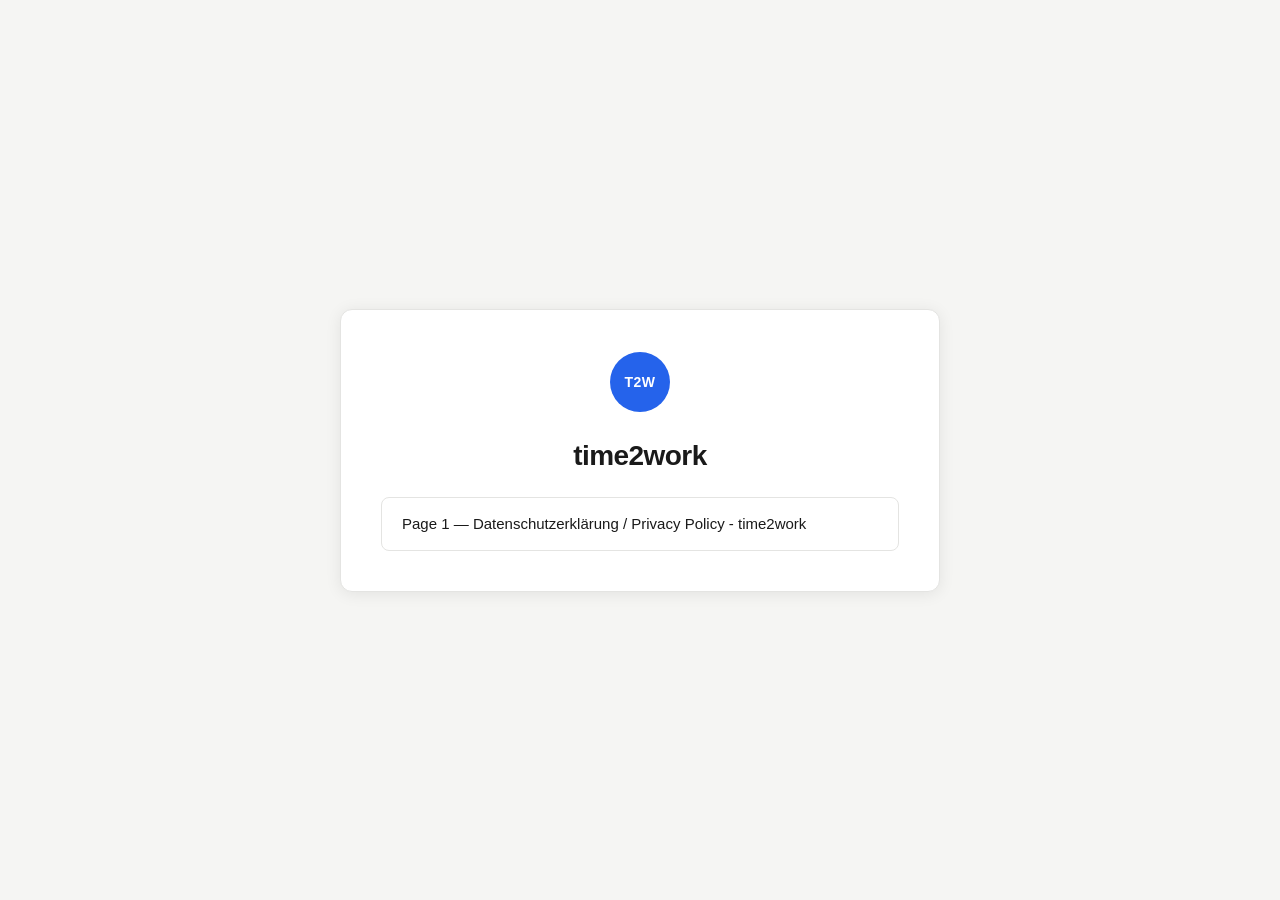
==== index.html @ 02ddeb41 "initial commit" ====
<!doctype html>
<html lang="en">
 <head>
  <meta charset="UTF-8" />
  <meta name="viewport" content="width=device-width, initial-scale=1.0" />
  <title>time2work</title>
  <link rel="stylesheet" href="style.css" />
 </head>
 <body>
  <main class="card">
   <img src="logo.svg" alt="time2work logo" class="logo" />
   <h1 class="headline">time2work</h1>
   <div class="content">
    <ul class="link-list">
     <li><a href="page1.html">Page 1 — Datenschutzerklärung / Privacy Policy - time2work</a></li>
    </ul>
   </div>
  </main>
 </body>
</html>
---- style.css ----
:root {
  --bg: #f5f5f3;
  --card-bg: #ffffff;
  --text: #1a1a1a;
  --text-muted: #6b6b6b;
  --accent: #2563eb;
  --accent-hover: #1d4ed8;
  --border: #e4e4e2;
  --shadow: 0 2px 16px rgba(0, 0, 0, 0.08);
  --radius: 12px;
  --card-max-width: 600px;
  --card-padding: 2.5rem;
}

*,
*::before,
*::after {
  box-sizing: border-box;
  margin: 0;
  padding: 0;
}

html {
  font-size: 16px;
}

body {
  min-height: 100dvh;
  background-color: var(--bg);
  color: var(--text);
  font-family:
    -apple-system, BlinkMacSystemFont, "Segoe UI", Helvetica, Arial, sans-serif;
  line-height: 1.6;
  display: flex;
  flex-direction: column;
  align-items: center;
  justify-content: center;
  padding: 1.5rem;
}

/* ── Card ─────────────────────────────────────────────── */

.card {
  width: 100%;
  max-width: var(--card-max-width);
  background: var(--card-bg);
  border: 1px solid var(--border);
  border-radius: var(--radius);
  box-shadow: var(--shadow);
  padding: var(--card-padding);
  display: flex;
  flex-direction: column;
  align-items: center;
  text-align: center;
}

/* ── Logo ─────────────────────────────────────────────── */

.logo {
  display: block;
  height: 64px;
  width: auto;
  margin-bottom: 1.5rem;
}

/* ── Headline ─────────────────────────────────────────── */

.headline {
  font-size: 1.75rem;
  font-weight: 700;
  letter-spacing: -0.02em;
  line-height: 1.25;
  margin-bottom: 1rem;
}

/* ── Content ──────────────────────────────────────────── */

.content {
  width: 100%;
  text-align: left;
  color: var(--text-muted);
  font-size: 0.9375rem;
}

.content p + p {
  margin-top: 0.75rem;
}

/* ── Link list (used on index / link-tree) ────────────── */

.link-list {
  list-style: none;
  width: 100%;
  margin-top: 0.5rem;
  display: flex;
  flex-direction: column;
  gap: 0.625rem;
}

.link-list a {
  display: block;
  padding: 0.875rem 1.25rem;
  border: 1.5px solid var(--border);
  border-radius: 8px;
  color: var(--text);
  text-decoration: none;
  font-weight: 500;
  font-size: 0.9375rem;
  transition:
    border-color 0.15s,
    background-color 0.15s;
}

.link-list a:hover,
.link-list a:focus-visible {
  border-color: var(--accent);
  background-color: #eff6ff;
  color: var(--accent);
  outline: none;
}

/* ── Back link ────────────────────────────────────────── */

.back-link {
  align-self: flex-start;
  color: var(--accent);
  font-size: 0.875rem;
  text-decoration: none;
  margin-bottom: 1.25rem;
}

.back-link:hover,
.back-link:focus-visible {
  text-decoration: underline;
  outline: none;
}

/* ── Responsive tweaks ────────────────────────────────── */

@media (max-width: 480px) {
  :root {
    --card-padding: 1.5rem;
  }

  .headline {
    font-size: 1.375rem;
  }
}

@media (orientation: landscape) and (max-height: 500px) {
  body {
    justify-content: flex-start;
    padding-top: 2rem;
    padding-bottom: 2rem;
  }
}
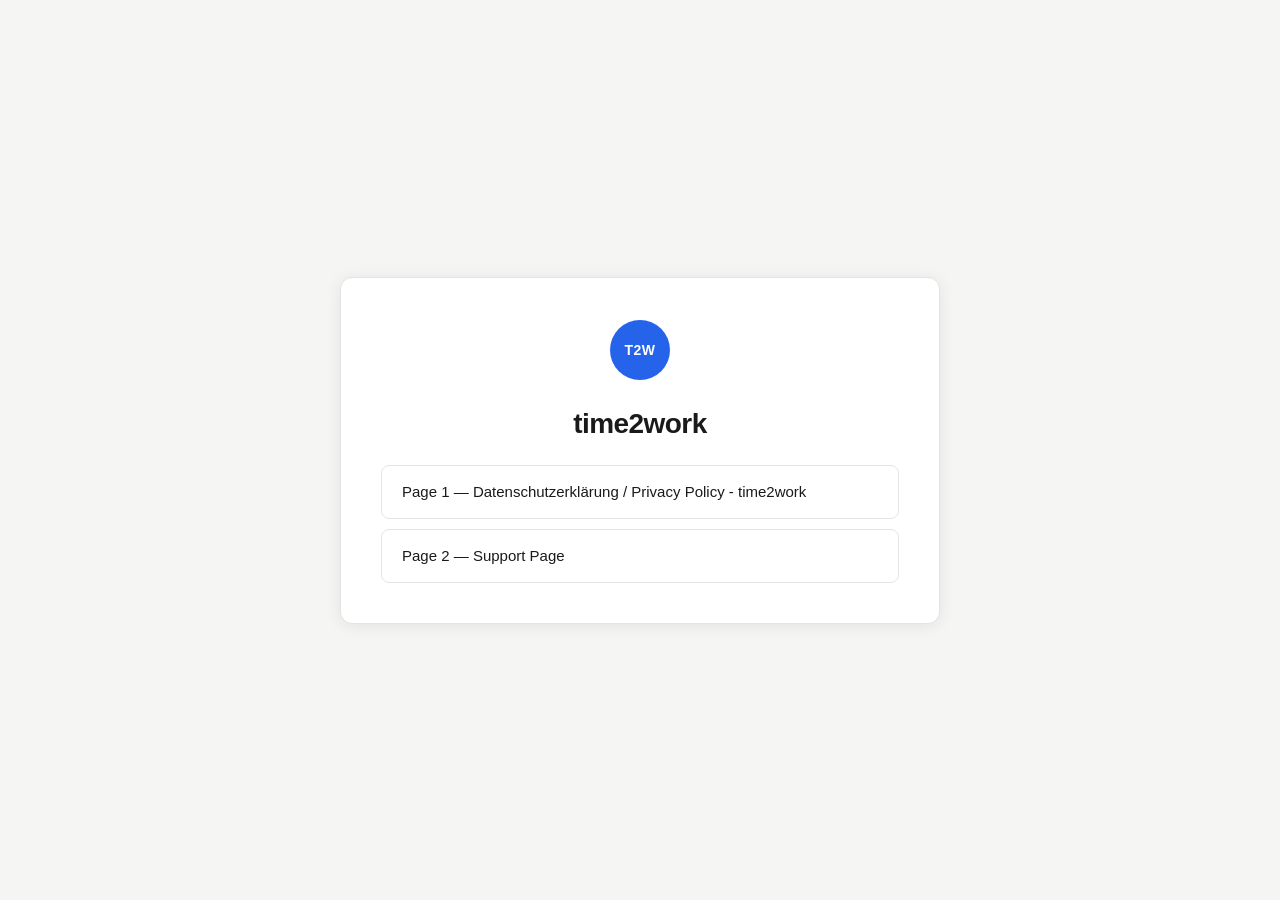
==== commit 350cdf70: "add support page; change e-mail address" ====
--- a/index.html
+++ b/index.html
@@ -13,6 +13,7 @@
    <div class="content">
     <ul class="link-list">
      <li><a href="page1.html">Page 1 — Datenschutzerklärung / Privacy Policy - time2work</a></li>
+     <li><a href="page2.html">Page 2 — Support Page</a></li>
     </ul>
    </div>
   </main>
